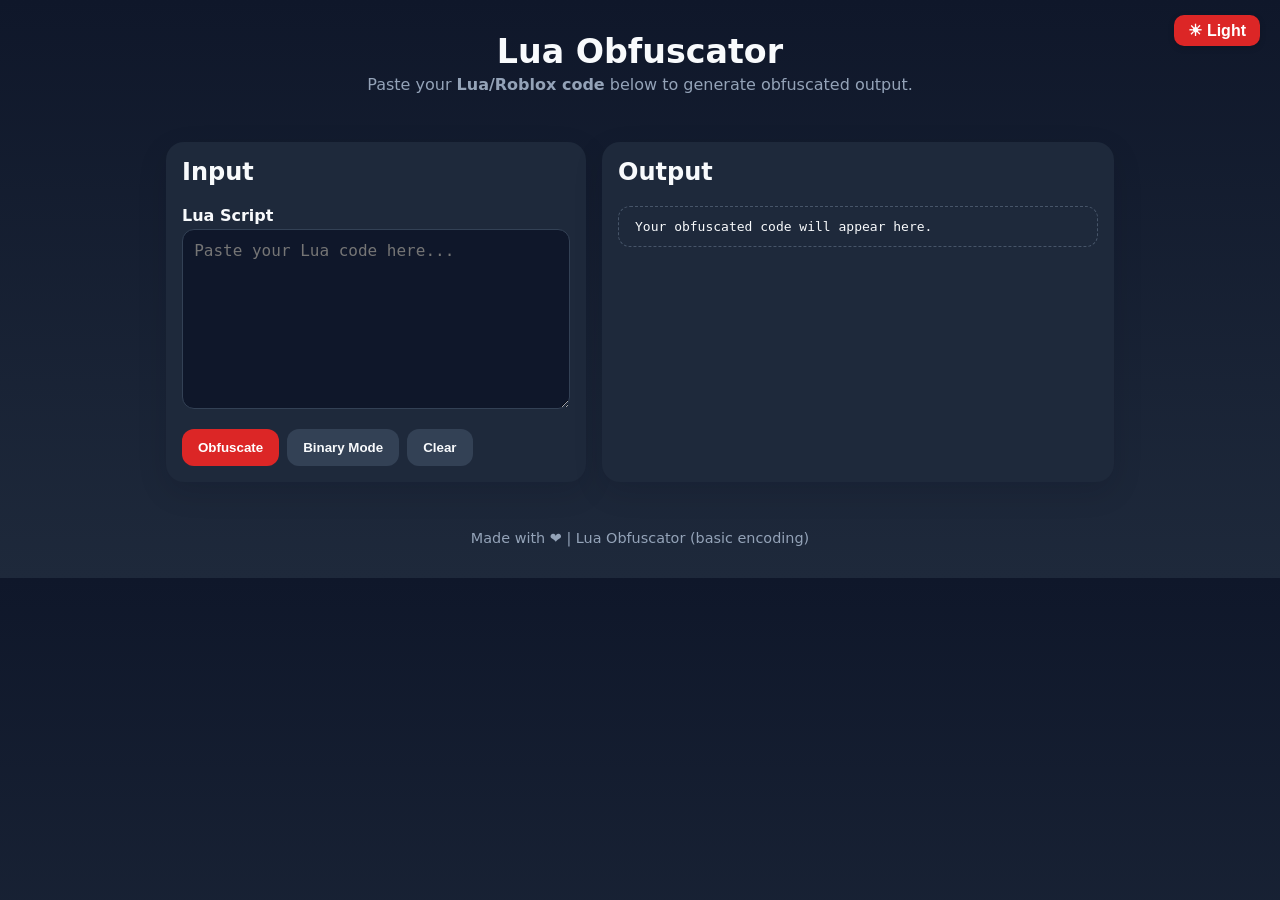
==== LuaObfuscation/index.html @ 2fceba0f "Create index.html" ====
<!DOCTYPE html>
<html lang="en">
<head>
  <meta charset="utf-8" />
  <meta name="viewport" content="width=device-width, initial-scale=1" />
  <title>Lua Obfuscator</title>
  <meta name="description" content="Paste Lua code and obfuscate it into encoded output." />

  <style>
    :root {
      --fg-light:#0f172a;
      --fg-dark:#f8fafc;
      --bg-light:#f8fafc;
      --bg-dark:#0f172a;
      --card-light:#ffffff;
      --card-dark:#1e293b;
      --accent:#dc2626;
      --muted-light:#475569;
      --muted-dark:#94a3b8;
    }
    * { box-sizing:border-box; transition: background 0.3s, color 0.3s }
    body {
      margin:0;
      font-family: system-ui, -apple-system, Segoe UI, Roboto, Inter, Ubuntu, Arial, sans-serif;
    }
    body.light { background: linear-gradient(180deg, #fff5f5, #fff); color: var(--fg-light); }
    body.dark { background: linear-gradient(180deg, #0f172a, #1e293b); color: var(--fg-dark); }
    header { padding:2rem 1rem; text-align:center }
    h1 { margin:0 0 .25rem; font-size:clamp(1.5rem,2.6vw,2.2rem) }
    .sub { color:var(--muted-light) }
    body.dark .sub { color:var(--muted-dark) }
    .container { max-width:980px; margin:0 auto; padding:1rem }
    .grid { display:grid; grid-template-columns:1fr; gap:1rem }
    @media (min-width: 900px) { .grid { grid-template-columns: 420px 1fr } }
    .card { border-radius:18px; box-shadow:0 10px 30px rgba(2,6,23,.12); padding:1rem; }
    body.light .card { background:var(--card-light) }
    body.dark .card { background:var(--card-dark) }
    label { font-weight:600; display:block; margin:.5rem 0 .25rem }
    textarea {
      width:100%; padding:.7rem;
      border:1px solid #e2e8f0; border-radius:12px;
      font-size:1rem; min-height:180px; resize: vertical;
    }
    body.dark textarea { background:#0f172a; border:1px solid #334155; color:#f8fafc; }
    .btns { display:flex; gap:.5rem; flex-wrap:wrap; margin-top:1rem }
    button {
      appearance:none; border:0; border-radius:12px;
      padding:.7rem 1rem; font-weight:700; cursor:pointer;
    }
    .primary { background:var(--accent); color:#fff }
    .secondary { background:#e2e8f0 }
    body.dark .secondary { background:#334155; color:#f8fafc }
    .preview {
      font-family: monospace;
      padding:.75rem 1rem;
      background:#f8fafc;
      border:1px dashed #e2e8f0;
      border-radius:12px;
      margin-top:.75rem;
      white-space: pre-wrap;
    }
    body.dark .preview { background:#1e293b; border:1px dashed #475569; color:#f8fafc; }
    footer { padding:2rem 1rem; text-align:center; font-size:.9rem }
    footer.light { color:var(--muted-light) }
    footer.dark { color:var(--muted-dark) }
    .mode-toggle {
      position: fixed; top: 15px; right: 20px;
      font-size: 16px; font-weight: bold;
      text-decoration: none; color: #fff;
      background: var(--accent); padding: 6px 14px;
      border-radius: 10px; box-shadow: 0 2px 6px rgba(0,0,0,0.15);
      cursor: pointer;
    }
  </style>
</head>

<body class="dark">
  <button class="mode-toggle" id="modeBtn">☀ Light</button>

  <header>
    <h1>Lua Obfuscator</h1>
    <div class="sub">Paste your <strong>Lua/Roblox code</strong> below to generate obfuscated output.</div>
  </header>

  <div class="container grid">
    <section class="card">
      <h2 style="margin-top:0">Input</h2>
      <label for="code">Lua Script</label>
      <textarea id="code" placeholder="Paste your Lua code here..."></textarea>
      <div class="btns">
        <button class="primary" id="obfuscateBtn">Obfuscate</button>
        <button class="secondary" id="binaryBtn">Binary Mode</button>
        <button class="secondary" id="clearBtn">Clear</button>
      </div>
    </section>

    <section class="card steps">
      <h2 style="margin-top:0">Output</h2>
      <div id="output" class="preview">Your obfuscated code will appear here.</div>
    </section>
  </div>

  <footer id="footer" class="dark">
    Made with ❤️ | Lua Obfuscator (basic encoding)
  </footer>

  <script>
    const $ = sel => document.querySelector(sel);
    const body = document.body;
    const modeBtn = $('#modeBtn');
    const footer = $('#footer');

    // Toggle Light/Dark
    modeBtn.addEventListener('click', () => {
      if (body.classList.contains('dark')) {
        body.classList.replace('dark', 'light');
        footer.classList.replace('dark', 'light');
        modeBtn.textContent = "🌙 Dark";
      } else {
        body.classList.replace('light', 'dark');
        footer.classList.replace('light', 'dark');
        modeBtn.textContent = "☀ Light";
      }
    });

    // Base64 Encode
    const toBase64 = str => btoa(unescape(encodeURIComponent(str)));

    // Binary Encode
    const toBinary = str => {
      return str.split('').map(c => c.charCodeAt(0).toString(2).padStart(8, '0')).join(' ');
    };

    // Normal obfuscate (Base64 loadstring)
    $('#obfuscateBtn').addEventListener('click', () => {
      const code = $('#code').value.trim();
      if (!code) return $('#output').textContent = "⚠️ Please paste some Lua code.";
      const encoded = toBase64(code);
      $('#output').textContent = `loadstring(game:GetService("HttpService"):Base64Decode("${encoded}"))()`;
    });

    // Binary obfuscate
    $('#binaryBtn').addEventListener('click', () => {
      const code = $('#code').value.trim();
      if (!code) return $('#output').textContent = "⚠️ Please paste some Lua code.";
      const binary = toBinary(code);
      $('#output').textContent = `-- Binary Encoded\nloadstring([[${binary}]])()`;
    });

    // Clear
    $('#clearBtn').addEventListener('click', () => {
      $('#code').value = "";
      $('#output').textContent = "Your obfuscated code will appear here.";
    });
  </script>
</body>
</html>
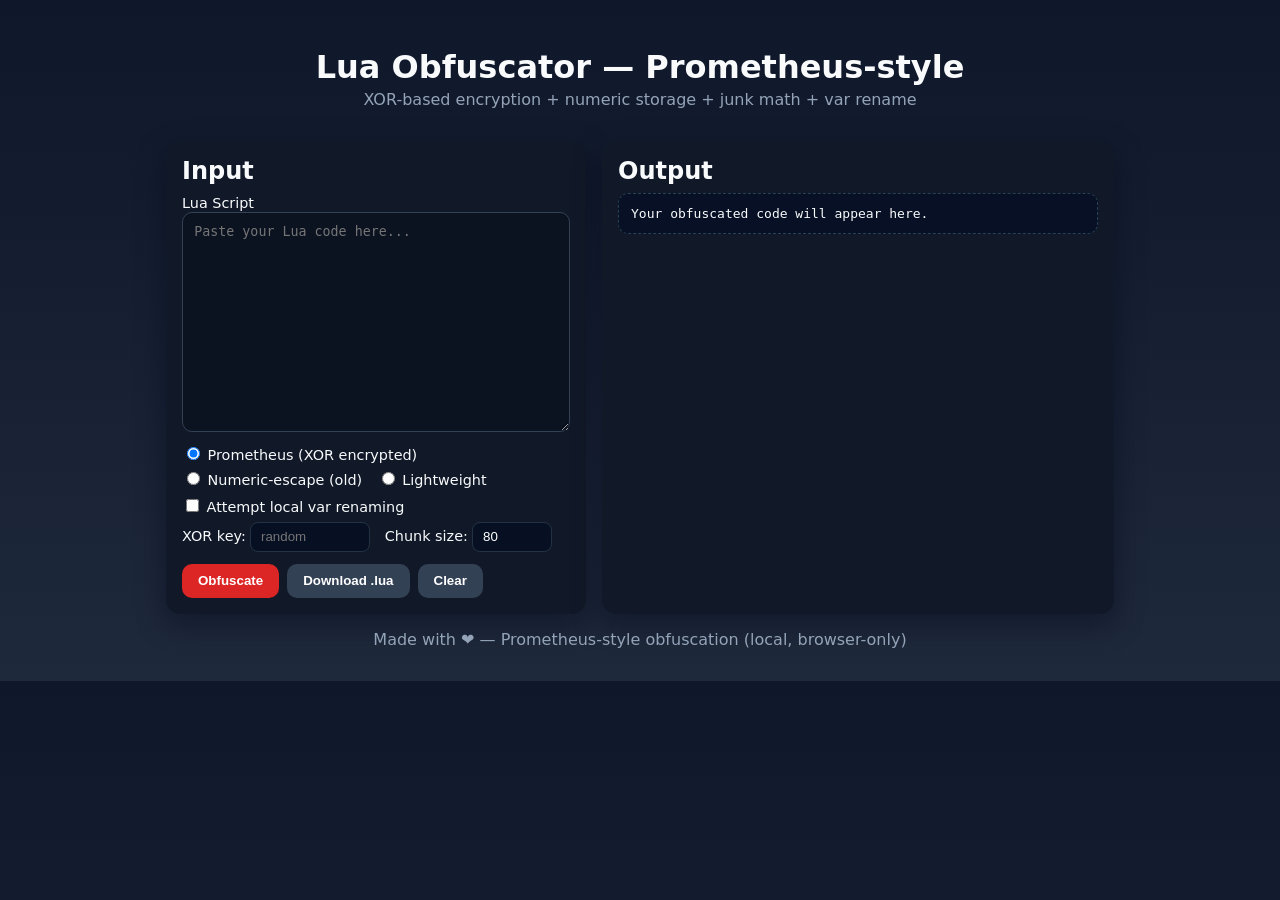
==== commit 956f2251: "Update index.html" ====
--- a/LuaObfuscation/index.html
+++ b/LuaObfuscation/index.html
@@ -3,155 +3,321 @@
 <head>
   <meta charset="utf-8" />
   <meta name="viewport" content="width=device-width, initial-scale=1" />
-  <title>Lua Obfuscator</title>
-  <meta name="description" content="Paste Lua code and obfuscate it into encoded output." />
-
+  <title>Lua Obfuscator — Prometheus Style</title>
+  <meta name="description" content="Paste Lua code and obfuscate it into Prometheus-style obfuscated Lua." />
   <style>
-    :root {
-      --fg-light:#0f172a;
-      --fg-dark:#f8fafc;
-      --bg-light:#f8fafc;
-      --bg-dark:#0f172a;
-      --card-light:#ffffff;
-      --card-dark:#1e293b;
-      --accent:#dc2626;
-      --muted-light:#475569;
-      --muted-dark:#94a3b8;
-    }
-    * { box-sizing:border-box; transition: background 0.3s, color 0.3s }
-    body {
-      margin:0;
-      font-family: system-ui, -apple-system, Segoe UI, Roboto, Inter, Ubuntu, Arial, sans-serif;
-    }
-    body.light { background: linear-gradient(180deg, #fff5f5, #fff); color: var(--fg-light); }
-    body.dark { background: linear-gradient(180deg, #0f172a, #1e293b); color: var(--fg-dark); }
-    header { padding:2rem 1rem; text-align:center }
-    h1 { margin:0 0 .25rem; font-size:clamp(1.5rem,2.6vw,2.2rem) }
-    .sub { color:var(--muted-light) }
-    body.dark .sub { color:var(--muted-dark) }
-    .container { max-width:980px; margin:0 auto; padding:1rem }
-    .grid { display:grid; grid-template-columns:1fr; gap:1rem }
-    @media (min-width: 900px) { .grid { grid-template-columns: 420px 1fr } }
-    .card { border-radius:18px; box-shadow:0 10px 30px rgba(2,6,23,.12); padding:1rem; }
-    body.light .card { background:var(--card-light) }
-    body.dark .card { background:var(--card-dark) }
-    label { font-weight:600; display:block; margin:.5rem 0 .25rem }
-    textarea {
-      width:100%; padding:.7rem;
-      border:1px solid #e2e8f0; border-radius:12px;
-      font-size:1rem; min-height:180px; resize: vertical;
-    }
-    body.dark textarea { background:#0f172a; border:1px solid #334155; color:#f8fafc; }
-    .btns { display:flex; gap:.5rem; flex-wrap:wrap; margin-top:1rem }
-    button {
-      appearance:none; border:0; border-radius:12px;
-      padding:.7rem 1rem; font-weight:700; cursor:pointer;
-    }
-    .primary { background:var(--accent); color:#fff }
-    .secondary { background:#e2e8f0 }
-    body.dark .secondary { background:#334155; color:#f8fafc }
-    .preview {
-      font-family: monospace;
-      padding:.75rem 1rem;
-      background:#f8fafc;
-      border:1px dashed #e2e8f0;
-      border-radius:12px;
-      margin-top:.75rem;
-      white-space: pre-wrap;
-    }
-    body.dark .preview { background:#1e293b; border:1px dashed #475569; color:#f8fafc; }
-    footer { padding:2rem 1rem; text-align:center; font-size:.9rem }
-    footer.light { color:var(--muted-light) }
-    footer.dark { color:var(--muted-dark) }
-    .mode-toggle {
-      position: fixed; top: 15px; right: 20px;
-      font-size: 16px; font-weight: bold;
-      text-decoration: none; color: #fff;
-      background: var(--accent); padding: 6px 14px;
-      border-radius: 10px; box-shadow: 0 2px 6px rgba(0,0,0,0.15);
-      cursor: pointer;
-    }
+    :root { --accent:#dc2626; --muted:#94a3b8; }
+    *{box-sizing:border-box}
+    body{margin:0;font-family:system-ui,-apple-system,Segoe UI,Roboto,Inter,Arial;background:linear-gradient(180deg,#0f172a,#1e293b);color:#f8fafc}
+    .container{max-width:980px;margin:0 auto;padding:1rem}
+    header{padding:2rem 1rem;text-align:center}
+    h1{margin:0 0 .25rem}
+    .grid{display:grid;grid-template-columns:420px 1fr;gap:1rem}
+    .card{background:#111827;border-radius:14px;padding:1rem;box-shadow:0 10px 30px rgba(2,6,23,.4)}
+    textarea{width:100%;height:220px;padding:.7rem;border-radius:10px;border:1px solid #334155;background:#0b1220;color:#f8fafc;resize:vertical}
+    .btns{display:flex;gap:.5rem;margin-top:.75rem}
+    button{background:var(--accent);border:0;color:#fff;padding:.6rem 1rem;border-radius:10px;cursor:pointer;font-weight:700}
+    .secondary{background:#334155}
+    .preview{font-family:monospace;padding:.75rem;border-radius:10px;background:#071024;border:1px dashed #274155;white-space:pre-wrap;max-height:60vh;overflow:auto}
+    label.small{font-size:0.9rem;margin-right:.5rem}
+    footer{text-align:center;padding:1rem;color:var(--muted)}
+    .mode { display:flex; gap:.4rem; align-items:center; flex-wrap:wrap; margin-top:.5rem }
+    input[type="text"]{padding:.4rem .6rem;border-radius:8px;border:1px solid #223344;background:#071022;color:#fff}
   </style>
 </head>
-
-<body class="dark">
-  <button class="mode-toggle" id="modeBtn">☀ Light</button>
-
-  <header>
-    <h1>Lua Obfuscator</h1>
-    <div class="sub">Paste your <strong>Lua/Roblox code</strong> below to generate obfuscated output.</div>
-  </header>
-
-  <div class="container grid">
-    <section class="card">
-      <h2 style="margin-top:0">Input</h2>
-      <label for="code">Lua Script</label>
-      <textarea id="code" placeholder="Paste your Lua code here..."></textarea>
-      <div class="btns">
-        <button class="primary" id="obfuscateBtn">Obfuscate</button>
-        <button class="secondary" id="binaryBtn">Binary Mode</button>
-        <button class="secondary" id="clearBtn">Clear</button>
-      </div>
-    </section>
-
-    <section class="card steps">
-      <h2 style="margin-top:0">Output</h2>
-      <div id="output" class="preview">Your obfuscated code will appear here.</div>
-    </section>
+<body>
+  <div class="container">
+    <header>
+      <h1>Lua Obfuscator — Prometheus-style</h1>
+      <div style="color:#94a3b8">XOR-based encryption + numeric storage + junk math + var rename</div>
+    </header>
+
+    <div class="grid">
+      <section class="card">
+        <h2 style="margin:0 0 .5rem">Input</h2>
+        <label class="small" for="code">Lua Script</label>
+        <textarea id="code" placeholder="Paste your Lua code here..."></textarea>
+
+        <div class="mode">
+          <label class="small"><input type="radio" name="mode" value="prometheus" checked> Prometheus (XOR encrypted)</label>
+          <label class="small"><input type="radio" name="mode" value="numeric"> Numeric-escape (old)</label>
+          <label class="small"><input type="radio" name="mode" value="light"> Lightweight</label>
+        </div>
+
+        <div class="mode" style="margin-top:.5rem">
+          <label class="small"><input type="checkbox" id="renameVars"> Attempt local var renaming</label>
+          <label class="small">XOR key: <input type="text" id="xorKey" placeholder="random" style="width:120px"></label>
+          <label class="small">Chunk size: <input type="text" id="chunkSize" value="80" style="width:80px"></label>
+        </div>
+
+        <div class="btns">
+          <button id="obfuscateBtn">Obfuscate</button>
+          <button class="secondary" id="downloadBtn">Download .lua</button>
+          <button class="secondary" id="clearBtn">Clear</button>
+        </div>
+      </section>
+
+      <section class="card">
+        <h2 style="margin:0 0 .5rem">Output</h2>
+        <div id="output" class="preview">Your obfuscated code will appear here.</div>
+      </section>
+    </div>
+
+    <footer>
+      Made with ❤️ — Prometheus-style obfuscation (local, browser-only)
+    </footer>
   </div>
 
-  <footer id="footer" class="dark">
-    Made with ❤️ | Lua Obfuscator (basic encoding)
-  </footer>
-
   <script>
-    const $ = sel => document.querySelector(sel);
-    const body = document.body;
-    const modeBtn = $('#modeBtn');
-    const footer = $('#footer');
-
-    // Toggle Light/Dark
-    modeBtn.addEventListener('click', () => {
-      if (body.classList.contains('dark')) {
-        body.classList.replace('dark', 'light');
-        footer.classList.replace('dark', 'light');
-        modeBtn.textContent = "🌙 Dark";
+    // Utilities
+    const $ = s => document.querySelector(s);
+    const $$ = s => Array.from(document.querySelectorAll(s));
+    function rndId(len=6){const chars="abcdefghijklmnopqrstuvwxyzABCDEFGHIJKLMNOPQRSTUVWXYZ";let s="";for(let i=0;i<len;i++)s+=chars.charAt(Math.floor(Math.random()*chars.length));return "_" + s;}
+    function dec2pad(n,len=3){ return String(n).padStart(len,"0"); }
+
+    // XOR encrypt a JS string with numeric key (string key allowed)
+    function xorEncryptBytes(str, key) {
+      // key may be string; if empty, generate random key
+      if (!key) key = Math.floor(Math.random()*255).toString();
+      // produce an array of integers (0..255) encrypted
+      const kbytes = [];
+      for (let i=0;i<key.length;i++) kbytes.push(key.charCodeAt(i) & 0xFF);
+      let kbLen = kbytes.length;
+      const out = [];
+      for (let i=0;i<str.length;i++){
+        const b = str.charCodeAt(i) & 0xFF;
+        const kb = kbytes[i % kbLen] || 0x55;
+        out.push(b ^ kb);
+      }
+      return { bytes: out, keyUsed: key };
+    }
+
+    // convert array of bytes into numeric-escape sequence like \065\066\067...
+    function bytesToEscapes(bytes) {
+      return bytes.map(b => "\\" + dec2pad(b,3)).join("");
+    }
+
+    // chunk an 'escaped' string into pieces of bytesPer chunk
+    function chunkEscaped(escapedStr, bytesPerChunk=80) {
+      const tokenLen = 4; // backslash + 3 digits
+      const bytes = Math.floor(escapedStr.length / tokenLen);
+      const chunks = [];
+      for (let i=0;i<bytes;i+=bytesPerChunk) {
+        const start = i * tokenLen;
+        const end = Math.min((i+bytesPerChunk)*tokenLen, escapedStr.length);
+        chunks.push(escapedStr.slice(start, end));
+      }
+      return chunks;
+    }
+
+    // Attempt a naive local var renaming: rename words matching "local <name>" -> local <random>.
+    // This is a heuristic — may break code if not careful; used only if user checks the option.
+    function renameLocalVars(source) {
+      // find "local <id>" patterns and replace occurrences of those ids with random names
+      // keep a map
+      const varRegex = /\blocal\s+([A-Za-z_][A-Za-z0-9_]*)/g;
+      const names = new Map();
+      let match;
+      while ((match = varRegex.exec(source)) !== null) {
+        const original = match[1];
+        if (!names.has(original)) names.set(original, rndId(6));
+      }
+      // Replace whole-word occurrences of those names (avoid replacing longer identifiers)
+      let out = source;
+      names.forEach((newn, oldn) => {
+        // use word boundaries to avoid partial matches
+        const re = new RegExp("\\b" + oldn + "\\b", "g");
+        out = out.replace(re, newn);
+      });
+      return out;
+    }
+
+    // Build Prometheus-like wrapper: store chunks of XOR-ed byte escapes in a table of strings,
+    // include decoder which turns numeric escapes into bytes, XORs with key, then reconstructs code and executes.
+    function buildPrometheus(source, options) {
+      const chunkSize = parseInt(options.chunkSize) || 80;
+      const rawKey = options.key || "";
+      const enc = xorEncryptBytes(source, rawKey);
+      const bytes = enc.bytes;
+      const keyUsed = enc.keyUsed;
+
+      // Map bytes -> escapes
+      const escaped = bytesToEscapes(bytes);
+      const chunks = chunkEscaped(escaped, chunkSize);
+
+      // Create random names
+      const T = rndId(5);
+      const D = rndId(5);
+      const K = rndId(5);
+      const L = rndId(5);
+      const J = rndId(5);
+      const H = rndId(5);
+      const S = rndId(5);
+      const M = rndId(5);
+      const junkA = rndId(5);
+      const junkB = rndId(5);
+
+      // Create table literal lines
+      const tableLines = chunks.map((c,idx) => `  "${c}"${idx===chunks.length-1 ? "" : ","}`).join("\n");
+
+      // Compose the Lua wrapper
+      // - build table of escaped chunks
+      // - concat them
+      // - parse escapes into bytes, decrypt with keyUsed
+      // - create string via char codes
+      // - attempt loadstring/load, fallback with helpful error
+      // - include junk math and loops to confuse static analysis
+      const luaParts = [];
+
+      luaParts.push('--[[ Prometheus-style obfuscated (XOR encrypted) ]]');
+      luaParts.push('(function(...)');
+      luaParts.push(`  local ${T} = {`);
+      luaParts.push(tableLines);
+      luaParts.push('  }');
+      luaParts.push(`  -- concat chunks`);
+      luaParts.push(`  local ${D} = table.concat(${T})`);
+
+      // junk values / masks
+      const mask1 = Math.floor(Math.random()*1000000) + 1111;
+      const mask2 = Math.floor(Math.random()*1000000) + 2222;
+      luaParts.push(`  local ${J} = ${mask1} - ${mask2}`);
+      luaParts.push(`  local ${H} = (#${T} * (${mask1} % 97)) % 13`);
+
+      // decode numeric-escape string into byte table
+      luaParts.push('');
+      luaParts.push('  -- parse numeric-escape sequences like \\065\\032 ...');
+      luaParts.push(`  local function parse_escapes(s)`);
+      luaParts.push('    local out = {}');
+      luaParts.push('    for esc in s:gmatch("\\\\%d%d%d") do');
+      luaParts.push('      local n = tonumber(esc:sub(2))');
+      luaParts.push('      table.insert(out, n)');
+      luaParts.push('    end');
+      luaParts.push('    return out');
+      luaParts.push('  end');
+
+      // decrypt using key (key bytes)
+      const keyLiteral = Array.from(keyUsed).map(c => "\\" + dec2pad(c.charCodeAt(0),3)).join('');
+      // We'll embed the key as a numeric-escape string as well to avoid plaintext
+      luaParts.push('');
+      luaParts.push(`  local ${K} = "${keyLiteral}"`);
+      luaParts.push('  local function key_bytes(kstr)');
+      luaParts.push('    local kb = {}');
+      luaParts.push('    for esc in kstr:gmatch("\\\\%d%d%d") do table.insert(kb, tonumber(esc:sub(2))) end');
+      luaParts.push('    return kb');
+      luaParts.push('  end');
+
+      // get key bytes and encrypted bytes
+      luaParts.push('');
+      luaParts.push(`  local ${L} = key_bytes(${K})`);
+      luaParts.push(`  local ${S} = parse_escapes(${D})`);
+      luaParts.push('');
+
+      // decrypt loop
+      luaParts.push('  local res_tbl = {}');
+      luaParts.push(`  for i=1,#${S} do`);
+      luaParts.push(`    local eb = ${S}[i]`);
+      luaParts.push(`    local kb = ${L}[( (i-1) % #${L} ) + 1] or 0`);
+      luaParts.push('    local db = (eb ~ kb)') ; // use bitwise XOR; note: Lua 5.3 uses ~ for xor
+      // If target environment doesn't have bitwise operators (older lua), fallback via arithmetic (not implemented here).
+      // We'll include additional obfuscation: modulized char building
+      luaParts.push('    table.insert(res_tbl, db)');
+      luaParts.push('  end');
+
+      // convert bytes to string
+      luaParts.push('  local function bytes_to_str(t)');
+      luaParts.push('    local chars = {}');
+      luaParts.push('    for i=1,#t do chars[i] = string.char(t[i]) end');
+      luaParts.push('    return table.concat(chars)');
+      luaParts.push('  end');
+
+      // produce decoded code
+      luaParts.push('  local decoded = bytes_to_str(res_tbl)');
+
+      // add junk function and loops to confuse analysis
+      luaParts.push('');
+      luaParts.push(`  local function ${junkA}(n)`);
+      luaParts.push('    local s = 0');
+      luaParts.push('    for i=1, (n%5)+3 do s = s + (i * (n%7)) end');
+      luaParts.push('    return s');
+      luaParts.push('  end');
+      luaParts.push('');
+      luaParts.push(`  local _g = ${junkA}(${H})`);
+      luaParts.push('  for _i=1, (_g%3)+1 do _g = _g + 1 end');
+
+      // loader
+      luaParts.push('');
+      luaParts.push('  local loader = loadstring or load');
+      luaParts.push('  if not loader then');
+      luaParts.push('    error("No loadstring/load available. Decoded code follows:\\n" .. decoded)');
+      luaParts.push('  end');
+
+      // execute
+      luaParts.push('  loader(decoded)()');
+      luaParts.push('end)()');
+
+      return luaParts.join('\n');
+    }
+
+    // Numeric-escape builder (old)
+    function buildNumeric(source, opts) {
+      const escaped = (function(s){
+        let out = "";
+        for (let i=0;i<s.length;i++){ out += "\\" + dec2pad(s.charCodeAt(i),3); }
+        return out;
+      })(source);
+      const chunkSize = parseInt(opts.chunkSize) || 80;
+      const chunks = chunkEscaped(escaped, chunkSize);
+      const tbl = chunks.map((c,idx) => `  "${c}"${idx===chunks.length-1 ? "" : ","}`).join("\n");
+      const loader = rndId(6);
+      return `--[[ numeric-escape wrapper ]]\nreturn(function(...) \nlocal T={\n${tbl}\n}\nlocal S=table.concat(T)\nlocal ${loader}=loadstring or load\nif not ${loader} then error("No loadstring/load available. Decoded code follows:\\n" .. S) end\n${loader}(S)()\nend)(...)`;
+    }
+
+    // Lightweight builder
+    function buildLight(source, opts) {
+      const escaped = (function(s){ return btoa(unescape(encodeURIComponent(s))); })(source);
+      return `--[[ base64 wrapper ]]\nlocal s="${escaped}"\nlocal function b64dec(s)\n  local b='ABCDEFGHIJKLMNOPQRSTUVWXYZabcdefghijklmnopqrstuvwxyz0123456789+/'\n  s = string.gsub(s, '[^'..b..'=]', '')\n  return (s:gsub('.', function(x) if x=='=' then return '' end local r=b:find(x)-1 local s=''; for i=5,0,-1 do s=s..(((r>>i)&1)==1 and '1' or '0') end return s end):gsub('%d%d%d%d%d%d%d%d', function(x) return string.char(tonumber(x,2)) end))\nend\nlocal code = b64dec(s)\nlocal L = loadstring or load\nif not L then error('No loadstring/load available. Decoded code follows:\\n'..code) end\nL(code)()`;
+    }
+
+    // Main UI logic
+    $('#obfuscateBtn').addEventListener('click', () => {
+      const src = $('#code').value || "";
+      if (!src.trim()) { $('#output').textContent = "⚠️ Paste some Lua code first"; return; }
+
+      // maybe rename locals
+      const rename = $('#renameVars').checked;
+      let working = src;
+      if (rename) {
+        try { working = renameLocalVars(working); } catch(e){ /* ignore */ }
+      }
+
+      const mode = $$('input[name="mode"]').find(r=>r.checked).value;
+      const chunkSize = parseInt($('#chunkSize').value) || 80;
+      const key = $('#xorKey').value || ""; // if empty, generator will make random key
+
+      let out;
+      if (mode === "prometheus") {
+        out = buildPrometheus(working, { chunkSize, key });
+      } else if (mode === "numeric") {
+        out = buildNumeric(working, { chunkSize });
       } else {
-        body.classList.replace('light', 'dark');
-        footer.classList.replace('light', 'dark');
-        modeBtn.textContent = "☀ Light";
-      }
+        out = buildLight(working, {});
+      }
+      $('#output').textContent = out;
     });
 
-    // Base64 Encode
-    const toBase64 = str => btoa(unescape(encodeURIComponent(str)));
-
-    // Binary Encode
-    const toBinary = str => {
-      return str.split('').map(c => c.charCodeAt(0).toString(2).padStart(8, '0')).join(' ');
-    };
-
-    // Normal obfuscate (Base64 loadstring)
-    $('#obfuscateBtn').addEventListener('click', () => {
-      const code = $('#code').value.trim();
-      if (!code) return $('#output').textContent = "⚠️ Please paste some Lua code.";
-      const encoded = toBase64(code);
-      $('#output').textContent = `loadstring(game:GetService("HttpService"):Base64Decode("${encoded}"))()`;
+    $('#clearBtn').addEventListener('click', ()=> { $('#code').value = ""; $('#output').textContent = "Your obfuscated code will appear here."; });
+
+    $('#downloadBtn').addEventListener('click', () => {
+      const out = $('#output').textContent;
+      if (!out || out.trim().startsWith("⚠️") || out.trim() === "Your obfuscated code will appear here.") { alert("No obfuscated output — press Obfuscate first."); return; }
+      const blob = new Blob([out], { type: "text/plain;charset=utf-8" });
+      const url = URL.createObjectURL(blob);
+      const a = document.createElement('a');
+      a.href = url; a.download = "prometheus_obf.lua"; document.body.appendChild(a); a.click(); a.remove(); URL.revokeObjectURL(url);
     });
 
-    // Binary obfuscate
-    $('#binaryBtn').addEventListener('click', () => {
-      const code = $('#code').value.trim();
-      if (!code) return $('#output').textContent = "⚠️ Please paste some Lua code.";
-      const binary = toBinary(code);
-      $('#output').textContent = `-- Binary Encoded\nloadstring([[${binary}]])()`;
-    });
-
-    // Clear
-    $('#clearBtn').addEventListener('click', () => {
-      $('#code').value = "";
-      $('#output').textContent = "Your obfuscated code will appear here.";
-    });
+    // NodeList.find polyfill for older browsers
+    if (!NodeList.prototype.find) NodeList.prototype.find = Array.prototype.find;
   </script>
 </body>
 </html>
